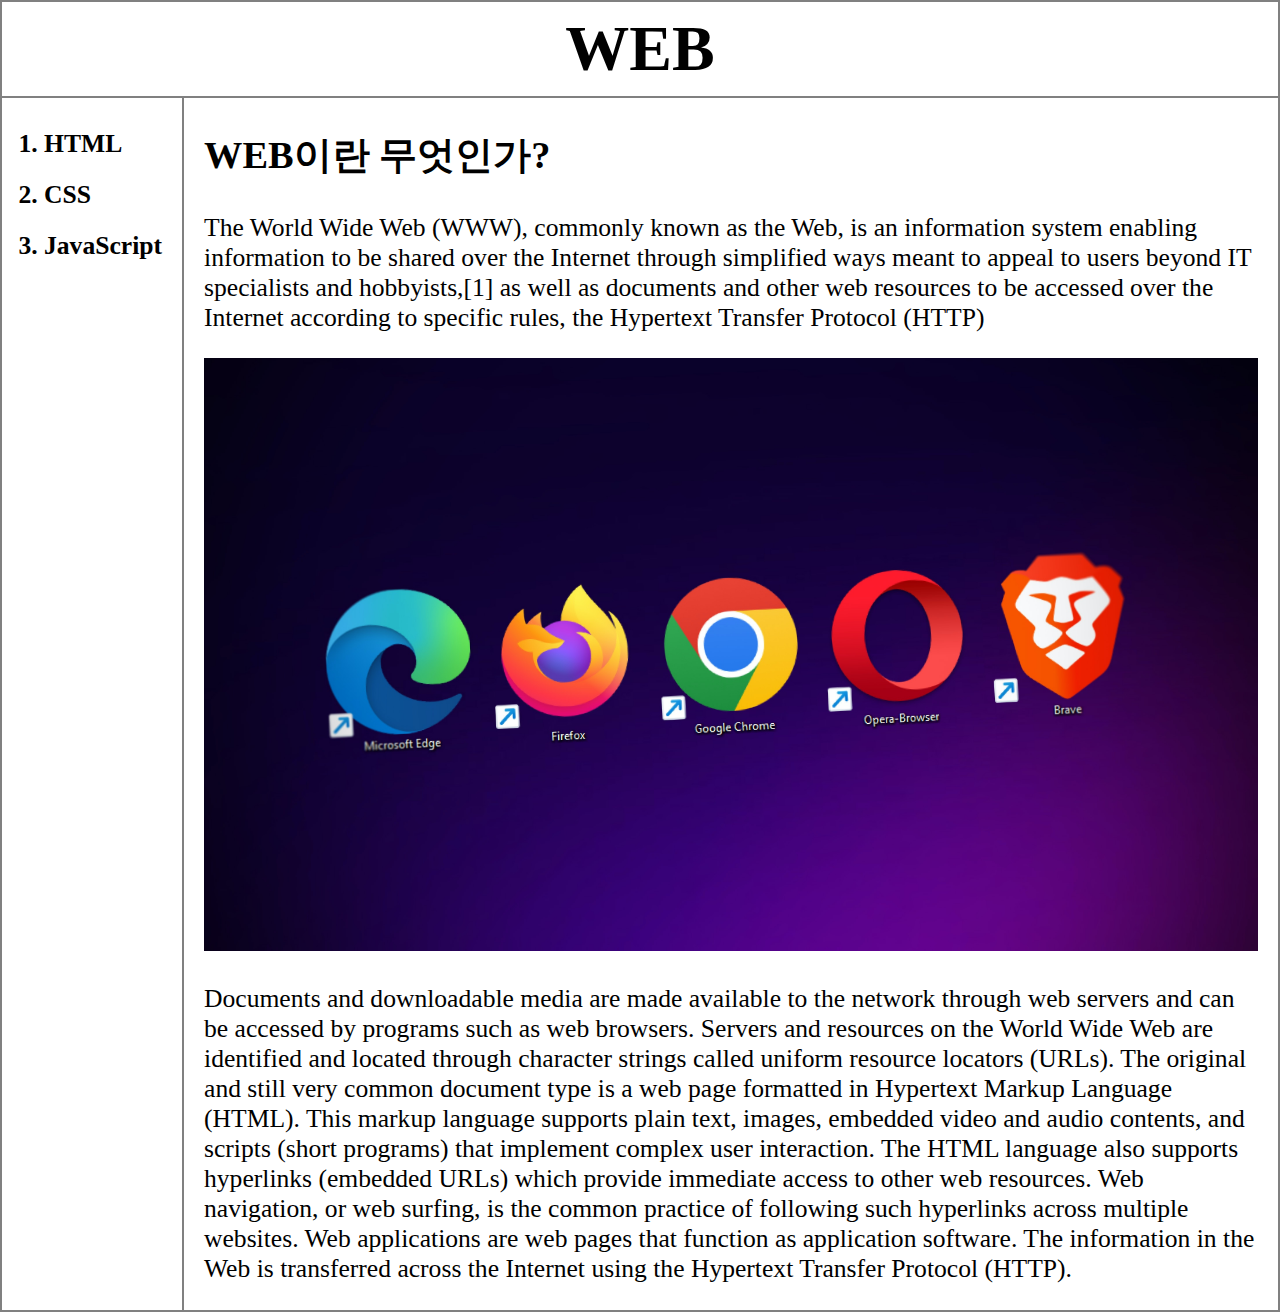
==== index.html @ d57e5110 "CSS" ====
<!DOCTYPE html>
<html>
    <head>
        <title>WEB1</title>
        <meta charset="UTF-8">
        <link rel="stylesheet" href="style.css">
    </head>
    <body>
        <h1><a href="index.html">WEB</a></h1>
        <div class="container">
            <div id="item1">
                <ol>
                    <li><a href="1.html">HTML</a></li>
                    <li><a href="2.html">CSS</a></li>
                    <li><a href="3.html">JavaScript</a></li>
                </ol>
            </div>
            <div id="item2">
                <h2>WEB이란 무엇인가?</h2>
                <p>The World Wide Web (WWW), commonly known as the Web, is an information system enabling information to be shared over the Internet through simplified ways meant to appeal to users beyond IT specialists and hobbyists,[1] as well as documents and other web resources to be accessed over the Internet according to specific rules, the Hypertext Transfer Protocol (HTTP)</p>
                <img src="web.jpg" width="100%">
                <p>Documents and downloadable media are made available to the network through web servers and can be accessed by programs such as web browsers. Servers and resources on the World Wide Web are identified and located through character strings called uniform resource locators (URLs). The original and still very common document type is a web page formatted in Hypertext Markup Language (HTML). This markup language supports plain text, images, embedded video and audio contents, and scripts (short programs) that implement complex user interaction. The HTML language also supports hyperlinks (embedded URLs) which provide immediate access to other web resources. Web navigation, or web surfing, is the common practice of following such hyperlinks across multiple websites. Web applications are web pages that function as application software. The information in the Web is transferred across the Internet using the Hypertext Transfer Protocol (HTTP).</p>
            </div>
        </div>
    </body>
</html>
---- style.css ----
h1{
    text-align: center;
    font-size: 5vw;
    border-bottom: 2px gray solid;
    margin:0px;
    padding:10px;
}
a{
    text-decoration: none;
    color:black;
   
}
ol{
  
    font-weight:bold;
    line-height:2;
    margin:0;
    padding: 20px 20px 20px 42px;   
}
body{
    margin:0px;
    border: 2px gray solid;
}
.container{
    display: grid;
    grid-template-columns: 1fr 8fr;
    font-size: 2vw;
}
#item2{
    padding:0px 20px;
}
#item1{
    border-right: 2px gray solid;
}
@media(max-width:600px){
    .container{
        display: block;
    }
}
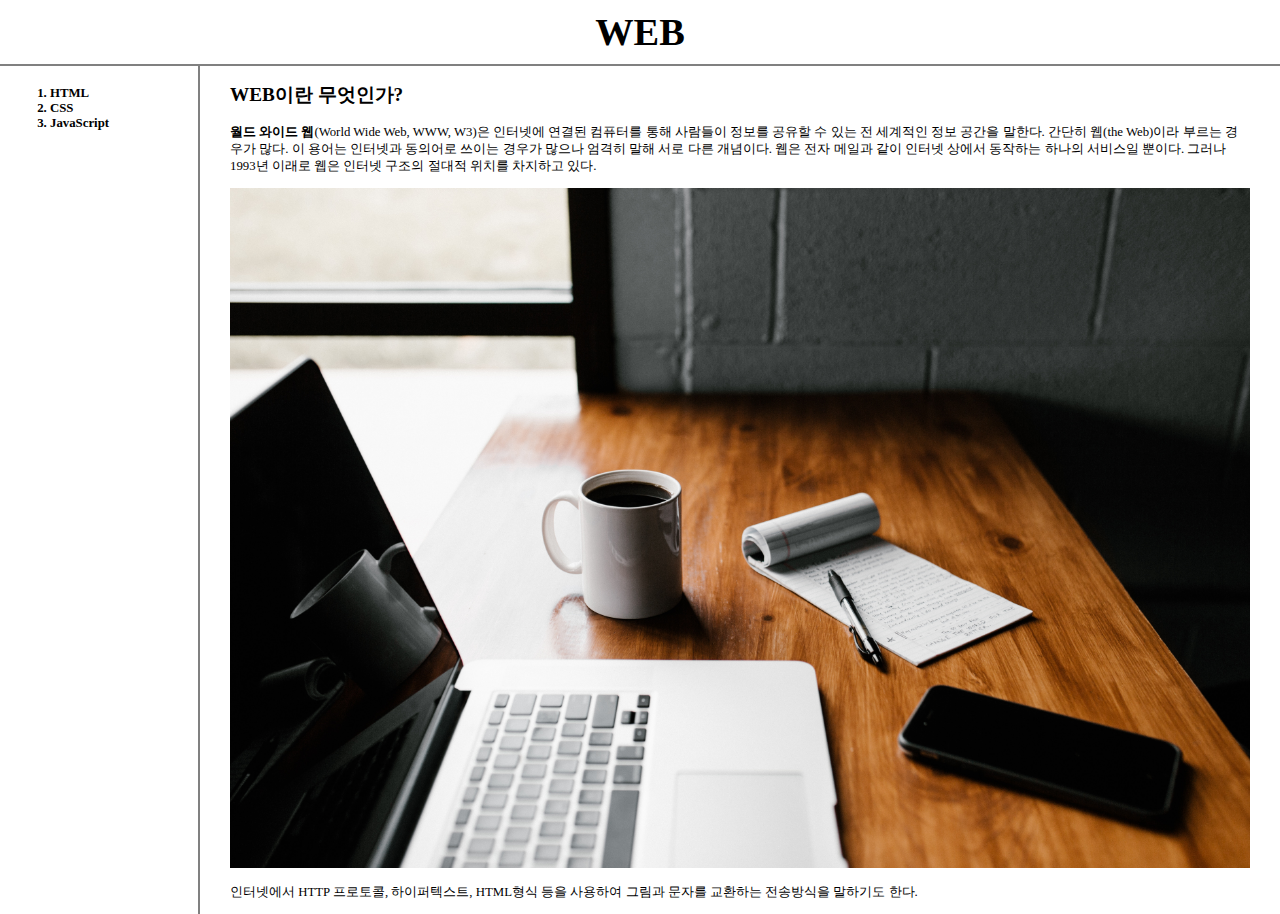
==== commit 79e0d583: "CSS 최종!!!" ====
--- a/index.html
+++ b/index.html
@@ -1,8 +1,8 @@
 <!DOCTYPE html>
 <html>
     <head>
-        <title>WEB1</title>
-        <meta charset="UTF-8">
+        <title>WEB1-welcom</title>
+        <meta charset="utf-8">
         <link rel="stylesheet" href="style.css">
     </head>
     <body>
@@ -15,12 +15,13 @@
                     <li><a href="3.html">JavaScript</a></li>
                 </ol>
             </div>
-            <div id="item2">
+                <div id="item2">
                 <h2>WEB이란 무엇인가?</h2>
-                <p>The World Wide Web (WWW), commonly known as the Web, is an information system enabling information to be shared over the Internet through simplified ways meant to appeal to users beyond IT specialists and hobbyists,[1] as well as documents and other web resources to be accessed over the Internet according to specific rules, the Hypertext Transfer Protocol (HTTP)</p>
+                <p><strong>월드 와이드 웹</strong>(World Wide Web, WWW, W3)은 인터넷에 연결된 컴퓨터를 통해 사람들이 정보를 공유할 수 있는 전 세계적인 정보 공간을 말한다. 간단히 웹(the Web)이라 부르는 경우가 많다. 이 용어는 인터넷과 동의어로 쓰이는 경우가 많으나 엄격히 말해 서로 다른 개념이다. 웹은 전자 메일과 같이 인터넷 상에서 동작하는 하나의 서비스일 뿐이다. 그러나 1993년 이래로 웹은 인터넷 구조의 절대적 위치를 차지하고 있다.</p>
                 <img src="web.jpg" width="100%">
-                <p>Documents and downloadable media are made available to the network through web servers and can be accessed by programs such as web browsers. Servers and resources on the World Wide Web are identified and located through character strings called uniform resource locators (URLs). The original and still very common document type is a web page formatted in Hypertext Markup Language (HTML). This markup language supports plain text, images, embedded video and audio contents, and scripts (short programs) that implement complex user interaction. The HTML language also supports hyperlinks (embedded URLs) which provide immediate access to other web resources. Web navigation, or web surfing, is the common practice of following such hyperlinks across multiple websites. Web applications are web pages that function as application software. The information in the Web is transferred across the Internet using the Hypertext Transfer Protocol (HTTP).</p>
+                <p>인터넷에서 HTTP 프로토콜, 하이퍼텍스트, HTML형식 등을 사용하여 그림과 문자를 교환하는 전송방식을 말하기도 한다.</p>
             </div>
         </div>
     </body>
-</html>+</html>
+
--- a/style.css
+++ b/style.css
@@ -1,39 +1,32 @@
-h1{
-    text-align: center;
-    font-size: 5vw;
-    border-bottom: 2px gray solid;
-    margin:0px;
-    padding:10px;
-}
-a{
-    text-decoration: none;
-    color:black;
-   
-}
-ol{
-  
-    font-weight:bold;
-    line-height:2;
-    margin:0;
-    padding: 20px 20px 20px 42px;   
-}
-body{
-    margin:0px;
-    border: 2px gray solid;
-}
-.container{
-    display: grid;
-    grid-template-columns: 1fr 8fr;
-    font-size: 2vw;
-}
-#item2{
-    padding:0px 20px;
-}
-#item1{
-    border-right: 2px gray solid;
-}
-@media(max-width:600px){
-    .container{
-        display: block;
-    }
-}+            a{text-decoration:none; color:black;}
+            h1{
+                text-align: center; font-size:3vw;
+                border-bottom:2px solid gray;
+                margin:0px;
+                padding:10px;
+            }
+            li{font-size:1vw; font-weight:bold;}
+            body{
+                margin:0px;
+            }
+            ol{
+                width:120px;
+                margin:0px;
+                padding:20px 20px 20px 50px;
+            }
+            .container{
+                display: grid;
+                grid-template-columns: 200px 3fr;
+            }
+            #item1{
+                border-right: solid 2px gray;
+            }
+            #item2{
+                padding:0px 30px 0px 30px;
+                font-size: 1vw;
+            }
+            @media(max-width:500px){
+                .container{
+                    display: block;
+                }
+            }
